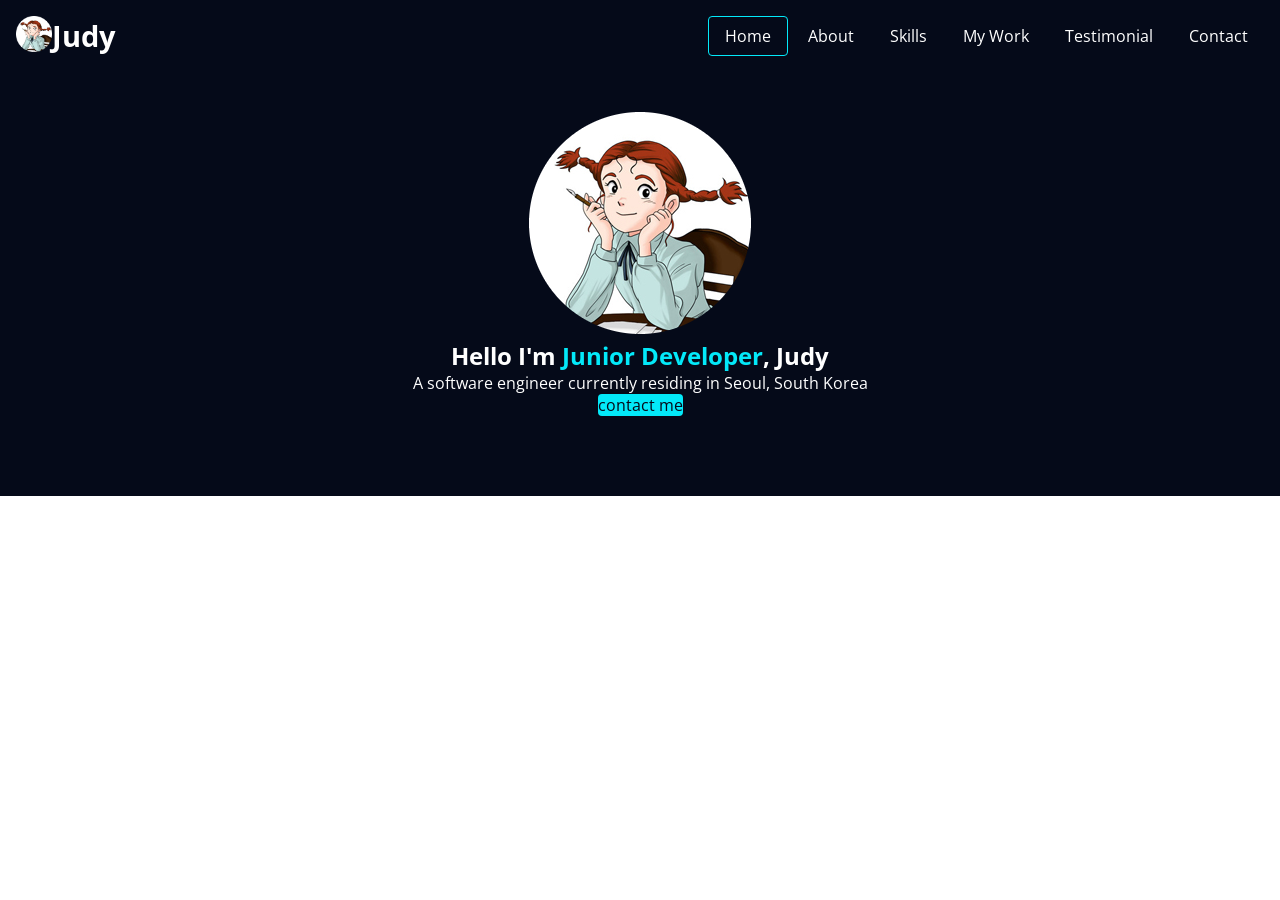
==== prectice/01_again_index.html @ ded692f9 "2026-03-16 commit" ====
<!DOCTYPE html>
<html lang="en">
<head>
    <meta charset="UTF-8">
    <meta name="viewport" content="width=device-width, initial-scale=1.0">
    <title>Portfolio-static</title>
    <meta name="description" content="portfolio-static">
    <link rel="shortcut icon" href="../images/favicon.ico" type="image/x-icon">
    <link rel="stylesheet" href="../css/again_style.css">
    <link rel="stylesheet" href="https://cdnjs.cloudflare.com/ajax/libs/font-awesome/6.5.0/css/all.min.css">
    <link rel="preconnect" href="https://fonts.googleapis.com">
    <link rel="preconnect" href="https://fonts.gstatic.com" crossorigin>
    <link href="https://fonts.googleapis.com/css2?family=Open+Sans:ital,wght@0,300..800;1,300..800&display=swap"
        rel="stylesheet">
</head>
<body>
        <header>
            <section class="header">
                <div class="header-logo">
                    <img src="../images/favicon.ico" alt="header-logo" class="header-logo-img">
                    <h1 class="header-logo-title">Judy</h1>
                </div>
                <nav>
                    <ul class="header-menu">
                        <li><a href="home#" class="header-menu-item active">Home</a></li>
                        <li><a href="about#" class="header-menu-item">About</a></li>
                        <li><a href="skills#" class="header-menu-item">Skills</a></li>
                        <li><a href="my work#" class="header-menu-item">My Work</a></li>
                        <li><a href="testimonial#" class="header-menu-item">Testimonial</a></li>
                        <li><a href="contact#" class="header-menu-item">Contact</a></li>
                    </ul>
                </nav>
            </section>
        </header>
        <main>
            <section id="home">
                <img src="../images/favicon.ico" alt="home-img" class="home-img">
                <h2 class="home-title">
                    Hello I'm <strong>Junior Developer</strong>, Judy</h2>
                <p class="home-description">A software engineer currently residing in Seoul, South Korea</p>
                <a href="#" class="home-contact">contact me</a>
            </section>
            <section id="about"></section>
            <section id="skills"></section>
            <section id="my work"></section>
            <section id="testimonial"></section>
            <section id="contact"></section>
        </main>
        <footer class="fooeter">
            <section class="footer"></section>
        </footer>
</body>
</html>
---- css/again_style.css ----
:root{
    /* color-list */
    --color-white: #fff;
    --color-black: #050a19;
    --color-accent: #03e9f9;
    --color-orange: #fd6413;
    --color-gray: #1b1e26;

    /* container-size */
    --max-size-container: 1200px;
}

/*-------Commons(공통) : 폰트, 여백, 패딩..---------*/
* {
    font-family: 'Open Sans', 'sans-serif';
    box-sizing: border-box;
    margin: 0;
    padding: 0;
}
ul {
    list-style-type: none;
}
a {
    text-decoration: none;
}
.title {
    font-size: 2.5rem;
    margin: 1rem 0;
}
/*------------Header Start-----------*/
.header {
    background-color: var(--color-black);
    width: 100%;
    padding: 1rem;
    display: flex;
    justify-content: space-between;
    align-items: center;
    position: fixed;
    top: 0;
    z-index: 1;

}
.header-logo {
    display: flex;
    color: var(--color-white);
}
.header-menu {
    display: flex;
    gap: 4px;
}
.header-logo-img {
    width: 36px;
    height: 36px;
}
.header-menu-item {
    color: var(--color-white);
    padding: 8px 16px;
}
.header-logo-title {
    font-size: 1.8rem;
}
.header-menu-item.active {
    border: 1px solid var(--color-accent);
    border-radius: 4px;
}
/*------------Header end-----------*/

/*------------Home Start-----------*/
#home {
    background-color: var(--color-black);
    color: var(--color-white);
    padding: 5rem 1rem;
    padding-top: 7rem;
    text-align: center; /*align-content: center; text-align: center; 둘 차이점 알아보기*/
    
    
}
.home-img {

}
.home-title {

}
strong {
    color: var(--color-accent);
}
.home-description {

}
.home-contact {
    background-color: var(--color-accent);
    color: var(--color-black);
    border-radius: 4px;
}

/*------------Home end-----------*/

/*------------About Start-----------*/
/*------------About end-----------*/

/*------------Skills Start-----------*/
/*------------Skills end-----------*/

/*------------My work start-----------*/
/*------------My work end-----------*/

/*------------Testimonial Start-----------*/
/*------------Testimonial end-----------*/

/*------------Contact Start-----------*/
/*------------Contact end-----------*/

/*------------Footer start-----------*/
/*------------Footer end-----------*/
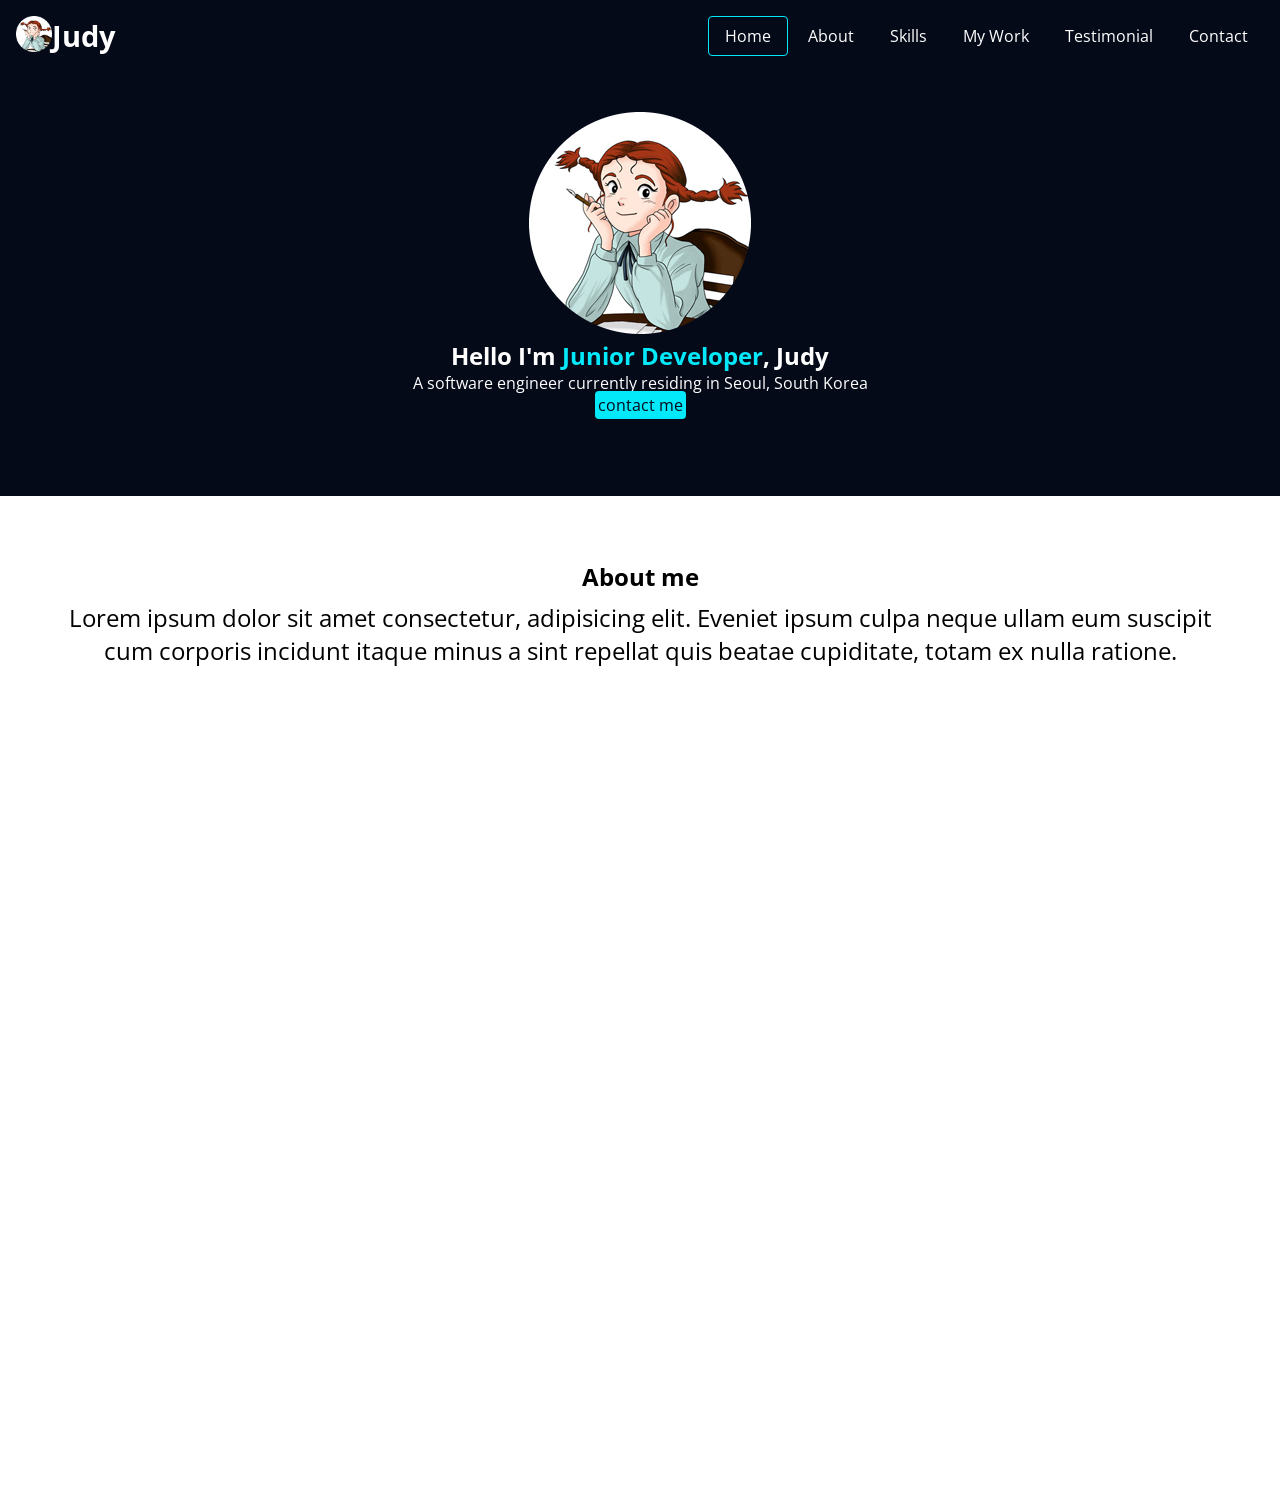
==== commit 12311952: "2026/03/17 commit" ====
--- a/prectice/01_again_index.html
+++ b/prectice/01_again_index.html
@@ -40,7 +40,17 @@
                 <p class="home-description">A software engineer currently residing in Seoul, South Korea</p>
                 <a href="#" class="home-contact">contact me</a>
             </section>
-            <section id="about"></section>
+
+            <section id="about">
+                <h2 class="home-title">About me</h2>
+                <p class="description">Lorem ipsum dolor sit amet consectetur, adipisicing elit. 
+                    Eveniet ipsum culpa neque ullam eum suscipit cum corporis 
+                    incidunt itaque minus a sint repellat quis beatae cupiditate, 
+                    totam ex nulla ratione.</p>
+                    <ul>
+                        <li></li>
+                    </ul>
+            </section>
             <section id="skills"></section>
             <section id="my work"></section>
             <section id="testimonial"></section>
--- a/css/again_style.css
+++ b/css/again_style.css
@@ -26,6 +26,23 @@
 .title {
     font-size: 2.5rem;
     margin: 1rem 0;
+}
+section, footer {
+    padding: 4rem;
+    text-align: center;
+}
+section.container {
+    width: var(--max-size-container);
+    max-width: 100%;
+    margin: auto;
+}
+.title {
+    font-size: 2.5rem;
+    margin: 1rem 0;
+}
+.description {
+    font-size: 1.5rem;
+    margin: 0.5rem 0;
 }
 /*------------Header Start-----------*/
 .header {
@@ -91,11 +108,13 @@
     background-color: var(--color-accent);
     color: var(--color-black);
     border-radius: 4px;
+    padding: 3px;
 }
 
 /*------------Home end-----------*/
 
 /*------------About Start-----------*/
+
 /*------------About end-----------*/
 
 /*------------Skills Start-----------*/
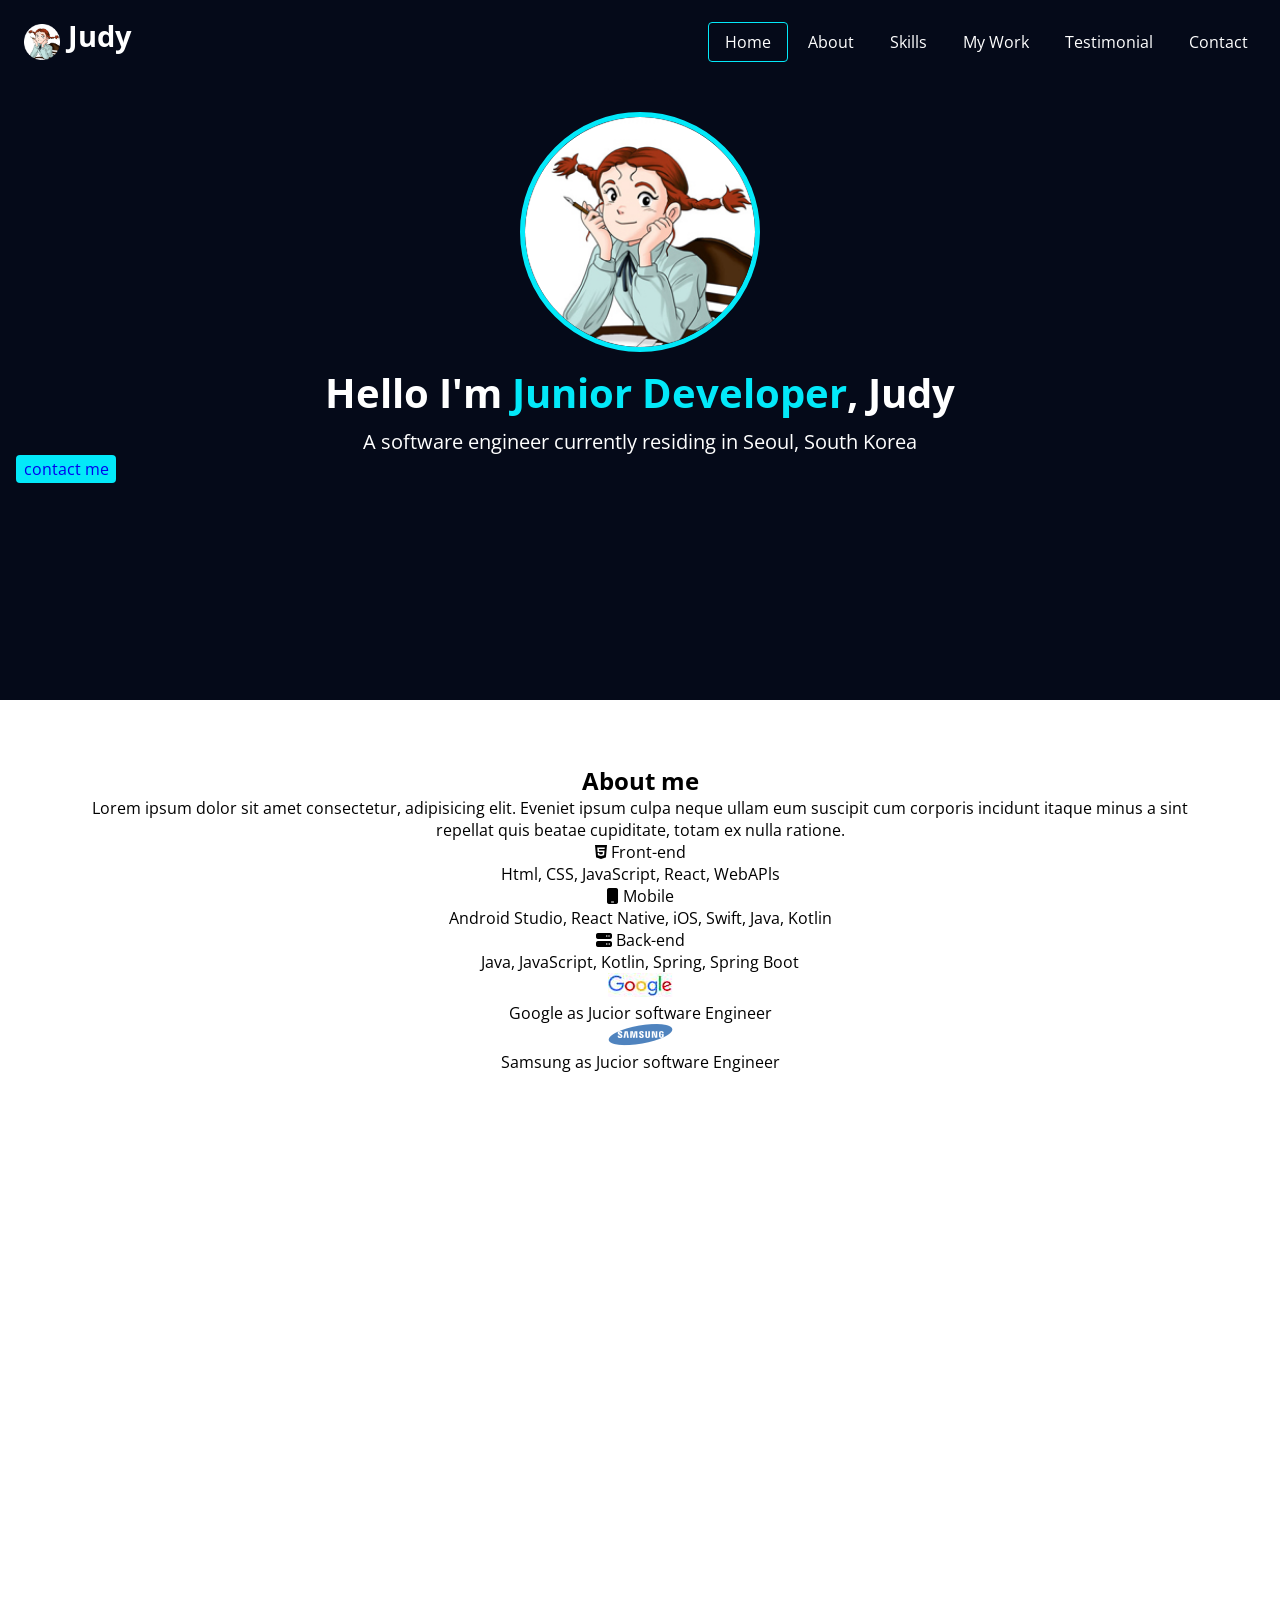
==== commit 10a16e5a: "2026/03/17 commit" ====
--- a/prectice/01_again_index.html
+++ b/prectice/01_again_index.html
@@ -38,17 +38,38 @@
                 <h2 class="home-title">
                     Hello I'm <strong>Junior Developer</strong>, Judy</h2>
                 <p class="home-description">A software engineer currently residing in Seoul, South Korea</p>
-                <a href="#" class="home-contact">contact me</a>
+                <p class="home-contact"><a href="#">contact me</a></p>
             </section>
 
             <section id="about">
-                <h2 class="home-title">About me</h2>
-                <p class="description">Lorem ipsum dolor sit amet consectetur, adipisicing elit. 
+                <h2 class="about-title">About me</h2>
+                <p>Lorem ipsum dolor sit amet consectetur, adipisicing elit. 
                     Eveniet ipsum culpa neque ullam eum suscipit cum corporis 
                     incidunt itaque minus a sint repellat quis beatae cupiditate, 
                     totam ex nulla ratione.</p>
+                    <ul class="majors">
+                        <li><i class="fa-brands fa-html5"></i>
+                            <span class="major">Front-end</span>
+                            <p>Html, CSS, JavaScript, React, WebAPls</p>
+                        </li>
+                        <li><i class="fa-solid fa-mobile"></i>
+                            <span class="major">Mobile</span>
+                            <p>Android Studio, React Native, iOS, Swift, Java, Kotlin</p>
+                        </li>
+                        <li><i><i class="fa-solid fa-server"></i></i>
+                            <span class="major">Back-end</span>
+                            <p>Java, JavaScript, Kotlin, Spring, Spring Boot</p>
+                        </li>
+                    </ul>
                     <ul>
-                        <li></li>
+                        <li>
+                            <img src="../images/jobs/google.png" alt="google">
+                            <p>Google as Jucior software Engineer</p>
+                        </li>
+                        <li>
+                            <img src="../images/jobs/samsung.png" alt="samsung">
+                            <p>Samsung as Jucior software Engineer</p>
+                        </li>
                     </ul>
             </section>
             <section id="skills"></section>
--- a/css/again_style.css
+++ b/css/again_style.css
@@ -68,6 +68,7 @@
 .header-logo-img {
     width: 36px;
     height: 36px;
+    margin: 0.5rem;
 }
 .header-menu-item {
     color: var(--color-white);
@@ -84,6 +85,8 @@
 
 /*------------Home Start-----------*/
 #home {
+    width: 100%;
+    height: 700px;
     background-color: var(--color-black);
     color: var(--color-white);
     padding: 5rem 1rem;
@@ -93,18 +96,22 @@
     
 }
 .home-img {
-
+    width: 15rem;
+    border: 5px solid var(--color-accent);
+    border-radius: 100%;
 }
 .home-title {
-
+    font-size: 2.5rem;
+    margin: 0.5rem;
 }
 strong {
     color: var(--color-accent);
 }
 .home-description {
-
+    font-size: 20px;
 }
 .home-contact {
+    width: 100px;
     background-color: var(--color-accent);
     color: var(--color-black);
     border-radius: 4px;
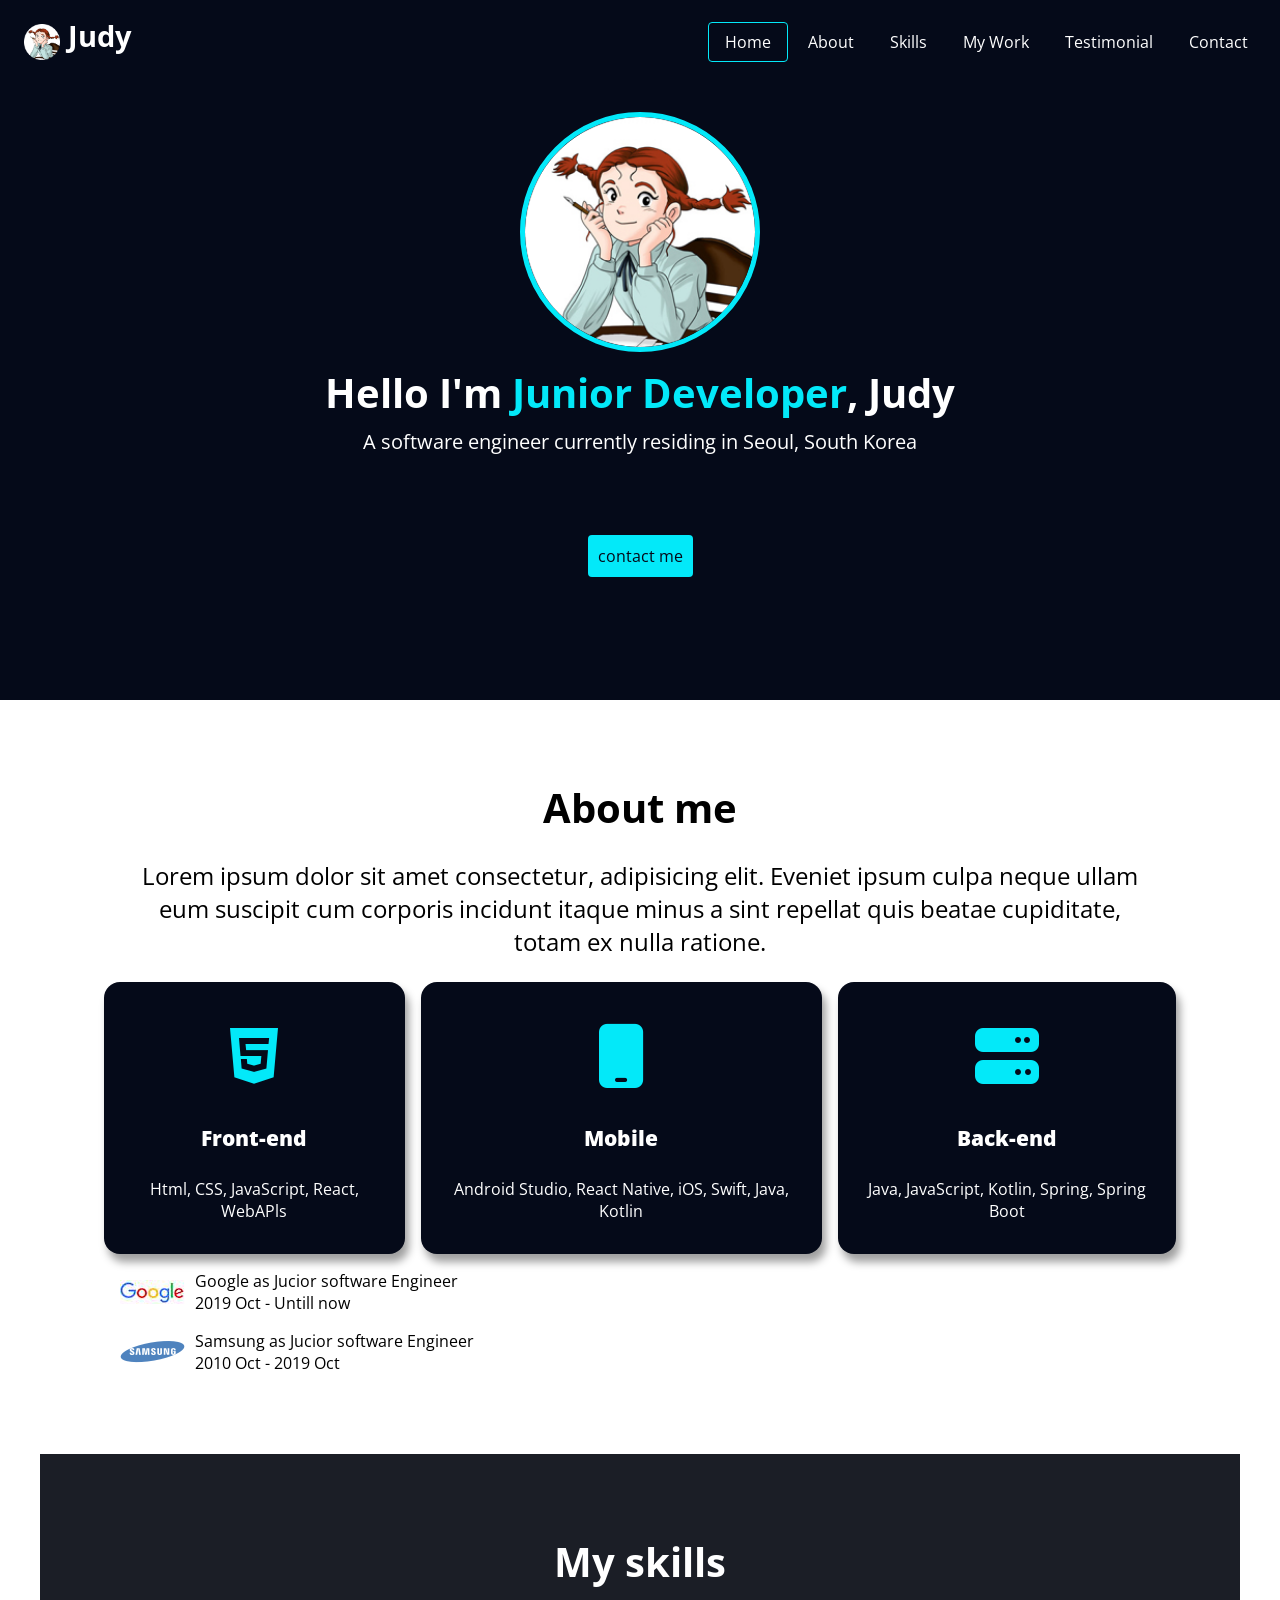
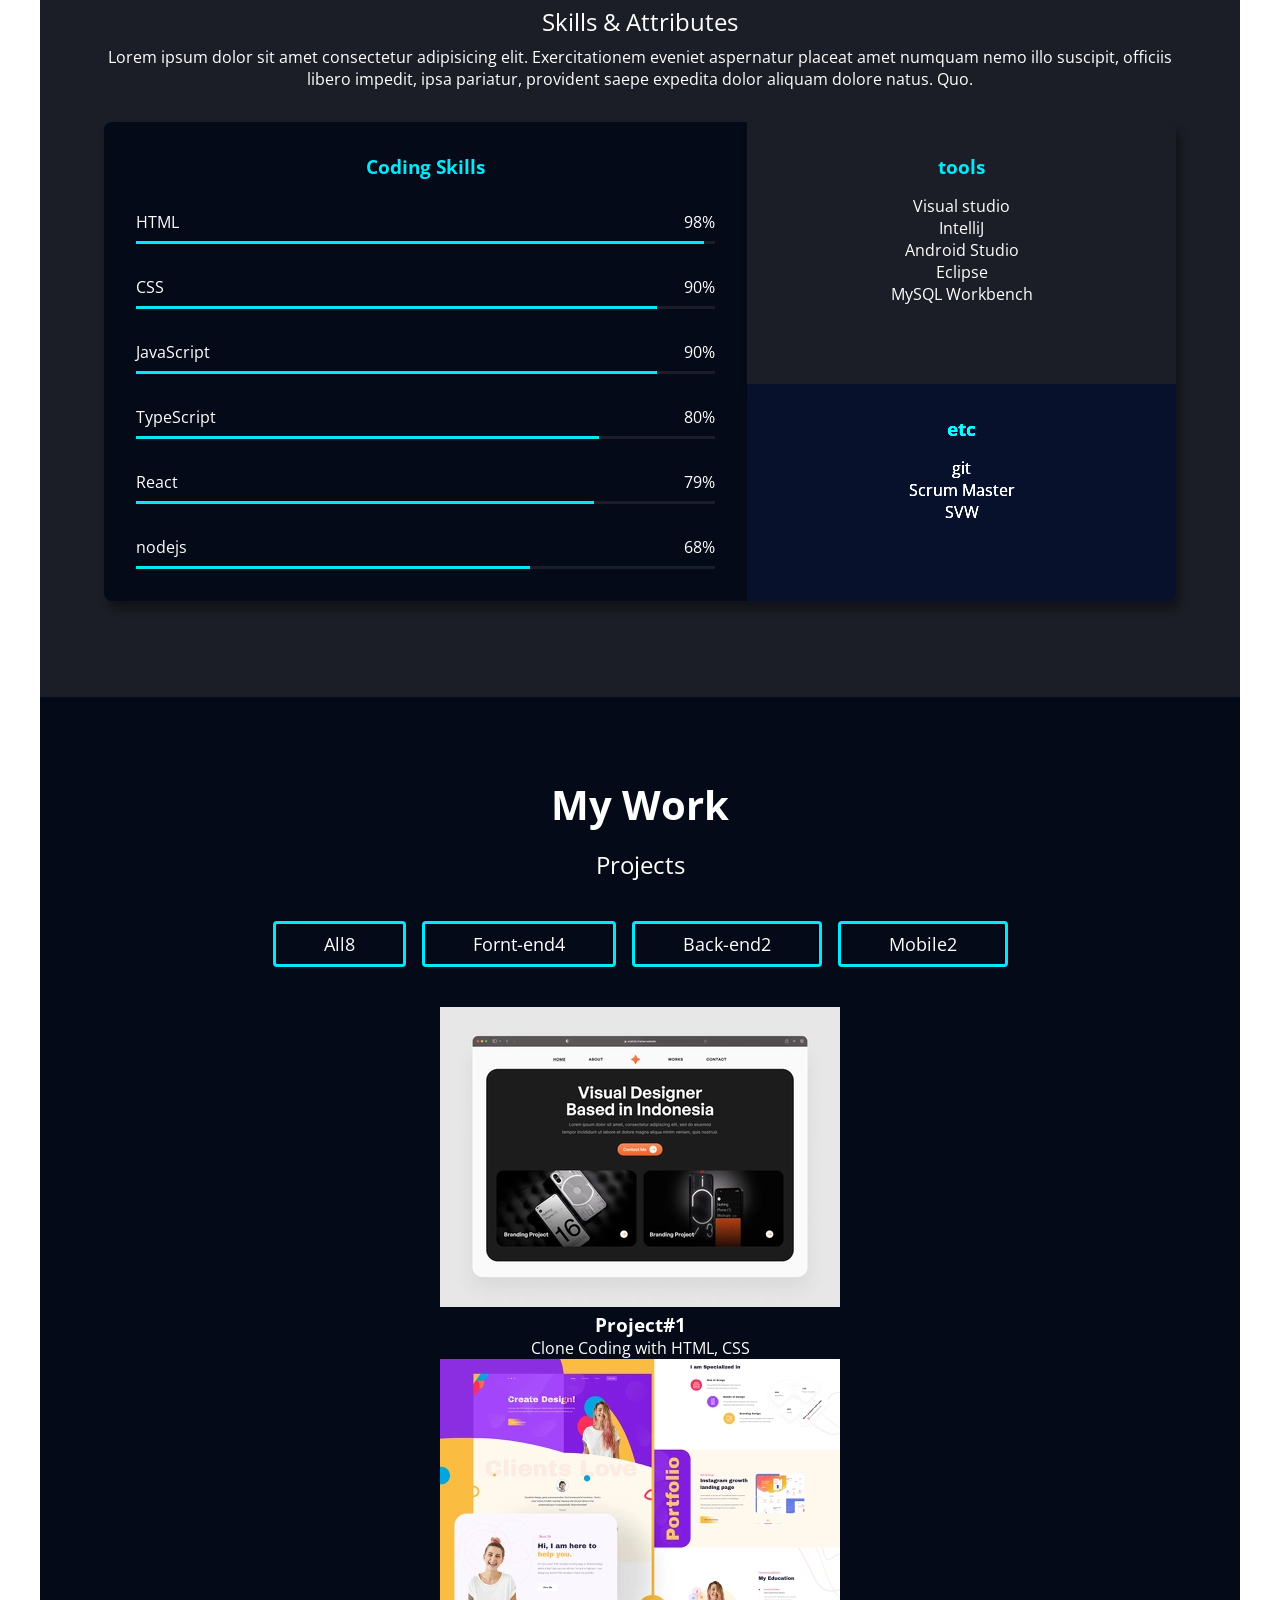
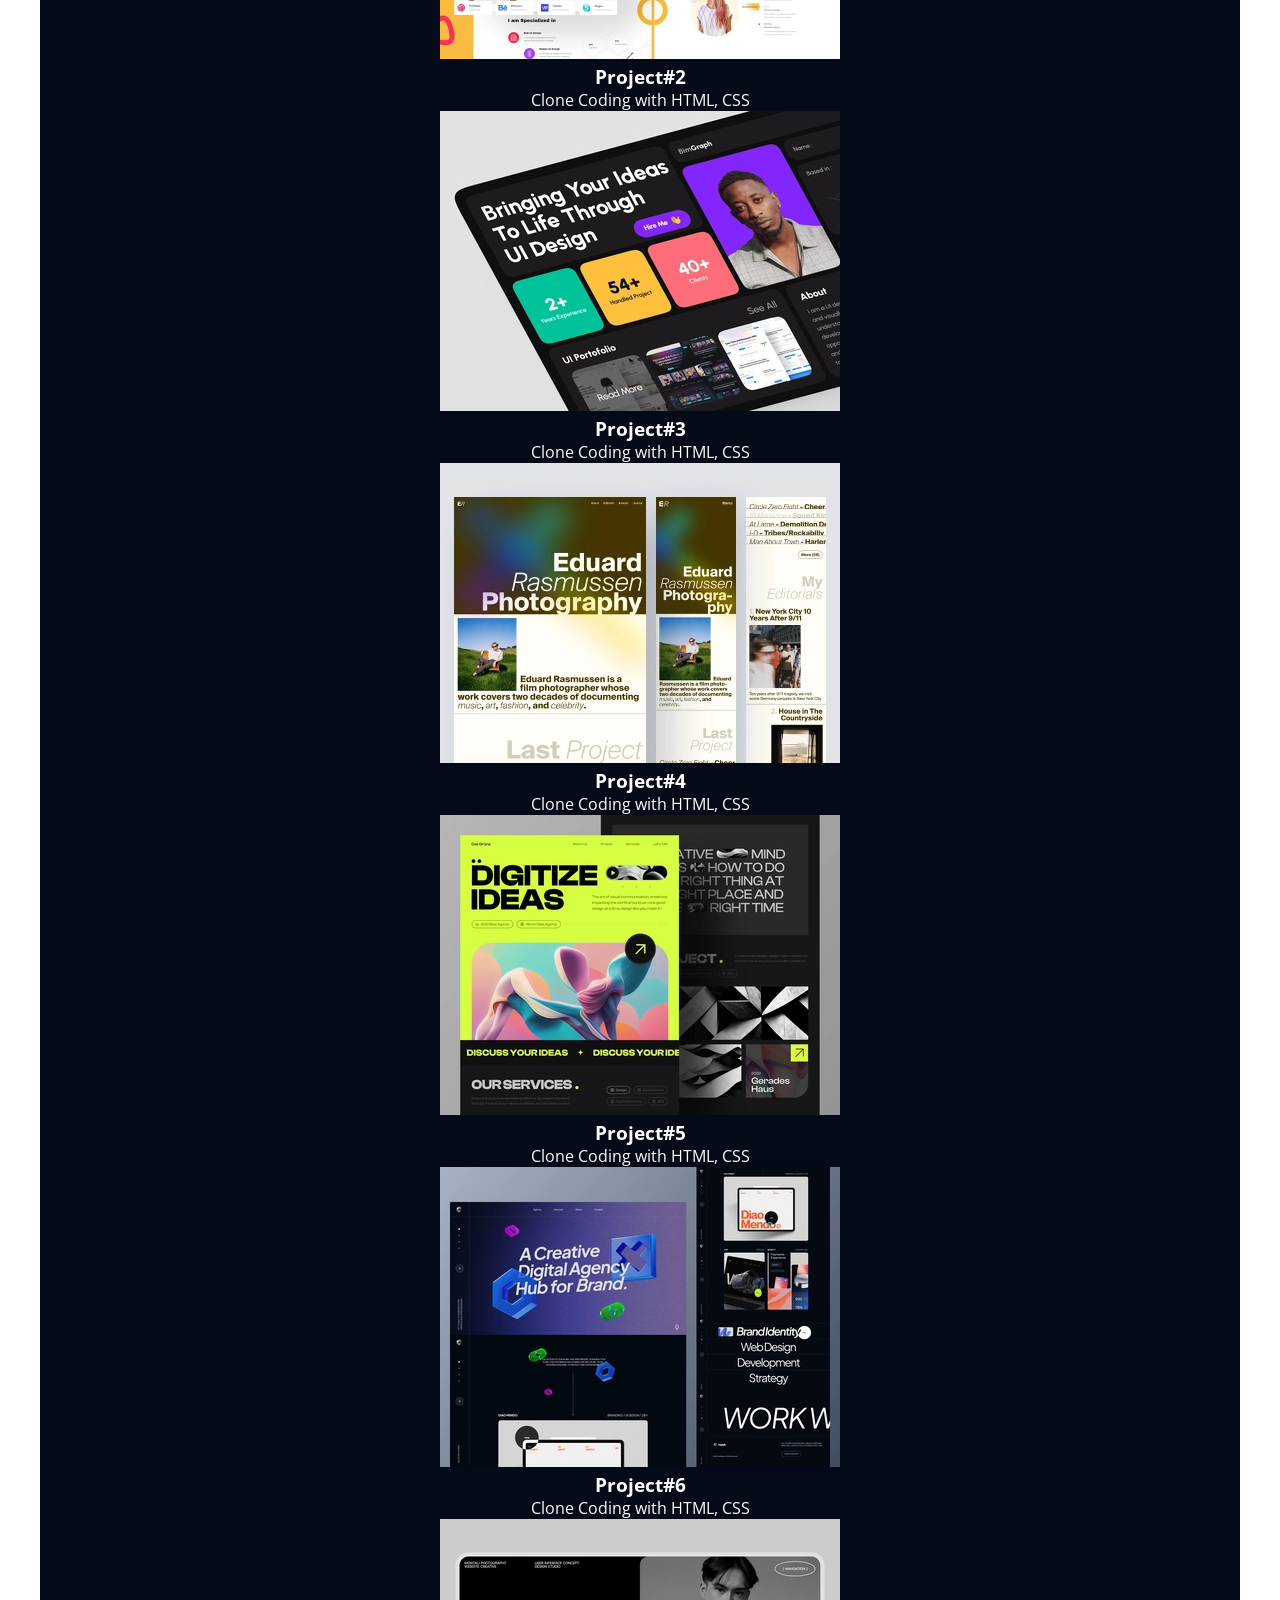
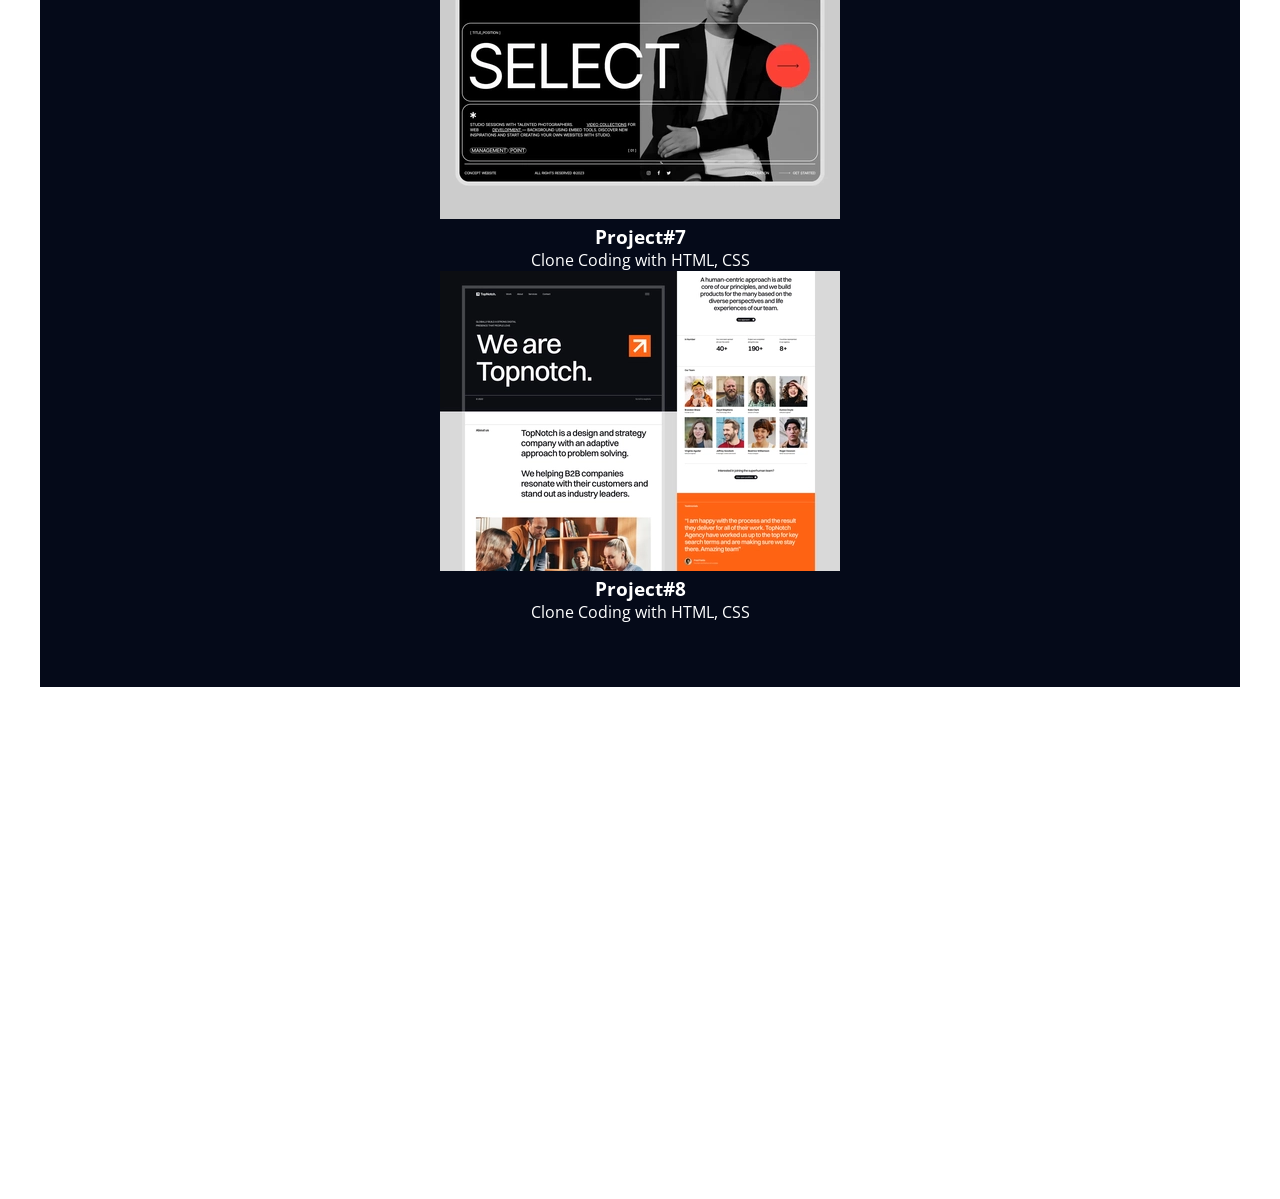
==== commit 12c5d482: "2026/03/17 commit" ====
--- a/prectice/01_again_index.html
+++ b/prectice/01_again_index.html
@@ -14,6 +14,7 @@
         rel="stylesheet">
 </head>
 <body>
+    <!-- Header -->
         <header>
             <section class="header">
                 <div class="header-logo">
@@ -33,49 +34,198 @@
             </section>
         </header>
         <main>
+            <!-- Home -->
             <section id="home">
                 <img src="../images/favicon.ico" alt="home-img" class="home-img">
                 <h2 class="home-title">
                     Hello I'm <strong>Junior Developer</strong>, Judy</h2>
                 <p class="home-description">A software engineer currently residing in Seoul, South Korea</p>
-                <p class="home-contact"><a href="#">contact me</a></p>
-            </section>
-
-            <section id="about">
-                <h2 class="about-title">About me</h2>
-                <p>Lorem ipsum dolor sit amet consectetur, adipisicing elit. 
+                <a class="home-contact" href="#">contact me</a>
+            </section>
+            <!-- About -->
+            <section id="about" class="section container">
+                <h2 class="title">About me</h2>
+                <p class="about-description">Lorem ipsum dolor sit amet consectetur, adipisicing elit. 
                     Eveniet ipsum culpa neque ullam eum suscipit cum corporis 
                     incidunt itaque minus a sint repellat quis beatae cupiditate, 
                     totam ex nulla ratione.</p>
                     <ul class="majors">
-                        <li><i class="fa-brands fa-html5"></i>
-                            <span class="major">Front-end</span>
-                            <p>Html, CSS, JavaScript, React, WebAPls</p>
-                        </li>
-                        <li><i class="fa-solid fa-mobile"></i>
-                            <span class="major">Mobile</span>
+                        <li class="major">
+                            <i class="fa-brands fa-html5"></i>
+                            <p class="major-title">Front-end</p>
+                            <p class="">Html, CSS, JavaScript, React, WebAPls</p>
+                        </li>
+                        <li class="major">
+                            <i class="fa-solid fa-mobile"></i>
+                            <p class="major-title">Mobile</p>
                             <p>Android Studio, React Native, iOS, Swift, Java, Kotlin</p>
                         </li>
-                        <li><i><i class="fa-solid fa-server"></i></i>
-                            <span class="major">Back-end</span>
+                        <li class="major"><i>
+                            <i class="fa-solid fa-server"></i></i>
+                            <p class="major-title">Back-end</p>
                             <p>Java, JavaScript, Kotlin, Spring, Spring Boot</p>
                         </li>
                     </ul>
-                    <ul>
-                        <li>
+                    <ul class="jobs">
+                        <li class="job">
                             <img src="../images/jobs/google.png" alt="google">
-                            <p>Google as Jucior software Engineer</p>
-                        </li>
-                        <li>
+                            <div>
+                                <p class="job-name">Google as Jucior software Engineer</p>
+                                <p class="job-period">2019 Oct - Untill now</p>
+                            </div>
+                        </li>
+                        <li class="job">
                             <img src="../images/jobs/samsung.png" alt="samsung">
-                            <p>Samsung as Jucior software Engineer</p>
+                            <div>
+                                <p class="job-name">Samsung as Jucior software Engineer</p>
+                                <p class="job-period">2010 Oct - 2019 Oct</p>
+                            </div>
                         </li>
                     </ul>
             </section>
-            <section id="skills"></section>
-            <section id="my work"></section>
-            <section id="testimonial"></section>
-            <section id="contact"></section>
+            <!-- Skills -->
+            <section id="skills" class="section container">
+                <h2 class="title">My skills</h2>
+                <p class="description">Skills & Attributes</p>
+                <p>Lorem ipsum dolor sit amet consectetur adipisicing elit. 
+                    Exercitationem eveniet aspernatur placeat amet numquam nemo illo suscipit, 
+                    officiis libero impedit, ipsa pariatur, provident saepe expedita dolor 
+                    aliquam dolore natus. Quo.</p>
+                    <div class="skills">
+                        <article class="skills-coding">
+                            <h3 class="skills-title">Coding Skills</h3>
+                            <ul>
+                                <li class="bar">
+                                    <div class="bar-title"><span>HTML</span><span>98%</span></div>
+                                    <div class="bar-bg">
+                                    <div class="bar-value" style="width: 98%;"></div>
+                                </div>
+                                </li>
+                                <li class="bar">
+                                    <div class="bar-title"><span>CSS</span><span>90%</span></div>
+                                    <div class="bar-bg">
+                                    <div class="bar-value" style="width: 90%;"></div>
+                                </div>
+                                </li>
+                                <li class="bar">
+                                    <div class="bar-title"><span>JavaScript</span><span>90%</span></div>
+                                    <div class="bar-bg">
+                                    <div class="bar-value" style="width: 90%;"></div>
+                                </div>
+                                </li>
+                                <li class="bar">
+                                    <div class="bar-title"><span>TypeScript</span><span>80%</span></div>
+                                    <div class="bar-bg">
+                                    <div class="bar-value" style="width: 80%;"></div>
+                                </div>
+                                </li>
+                                <li class="bar">
+                                    <div class="bar-title"><span>React</span><span>79%</span></div>
+                                    <div class="bar-bg">
+                                    <div class="bar-value" style="width: 79%;"></div>
+                                </div>
+                                </li>
+                                <li class="bar">
+                                    <div class="bar-title"><span>nodejs</span><span>68%</span></div>
+                                    <div class="bar-bg">
+                                    <div class="bar-value" style="width: 68%;"></div>
+                                </div>
+                                </li>
+                            </ul>
+                        </article>
+                        <article class="skills-tools">
+                            <h3 class="skills-title">tools</h3>
+                            <ul>
+                                <div>
+                                    <li>Visual studio</li>
+                                    <li>IntelliJ</li>
+                                    <li>Android Studio</li>
+                                    <li>Eclipse</li>
+                                    <li>MySQL Workbench</li>
+                                </div>
+                            </ul>
+                        </article>
+                        <article class="skills-etc">
+                            <h3 class="skills-title">etc</h3>
+                            <ul>
+                                <li>git</li>
+                                <li>Scrum  Master</li>
+                                <li>SVW</li>
+                            </ul>
+                        </article>
+                    </div>
+            </section>
+
+            <section id="work" class="section container">
+                <h2 class="title">My Work</h2>
+                <p class="description">Projects</p>
+                <ul class="categories">
+                    <li><button class="category">All<span class="category-count">8</span></button></li>
+                    <li><button class="category">Fornt-end<span class="category-count">4</span></button></li>
+                    <li><button class="category">Back-end<span class="category-count">2</span></button></li>
+                    <li><button class="category">Mobile<span class="category-count">2</span></button></li>
+                </ul>
+                <ul class="projects">
+                <li class="project">
+                    <img class="project-img" src="../images/projects/project1.webp" alt="projact-img">
+                    <div class="project-meta">
+                        <h3 class="project-meta-title">Project#1</h3>
+                        <p>Clone Coding with HTML, CSS</p>
+                    </div>
+                </li>
+                <li class="project">
+                    <img class="project-img" src="../images/projects/project2.webp" alt="projact-img">
+                    <div class="project-meta">
+                        <h3 class="project-meta-title">Project#2</h3>
+                        <p>Clone Coding with HTML, CSS</p>
+                    </div>
+                </li>
+                <li class="project">
+                    <img class="project-img" src="../images/projects/project3.webp" alt="projact-img">
+                    <div class="project-meta">
+                        <h3 class="project-meta-title">Project#3</h3>
+                        <p>Clone Coding with HTML, CSS</p>
+                    </div>
+                </li>
+                <li class="project">
+                    <img class="project-img" src="../images/projects/project4.webp" alt="projact-img">
+                    <div class="project-meta">
+                        <h3 class="project-meta-title">Project#4</h3>
+                        <p>Clone Coding with HTML, CSS</p>
+                    </div>
+                </li>
+                <li class="project">
+                    <img class="project-img" src="../images/projects/project5.webp" alt="projact-img">
+                    <div class="project-meta">
+                        <h3 class="project-meta-title">Project#5</h3>
+                        <p>Clone Coding with HTML, CSS</p>
+                    </div>
+                </li>
+                <li class="project">
+                    <img class="project-img" src="../images/projects/project6.webp" alt="projact-img">
+                    <div class="project-meta">
+                        <h3 class="project-meta-title">Project#6</h3>
+                        <p>Clone Coding with HTML, CSS</p>
+                    </div>
+                </li>
+                <li class="project">
+                    <img class="project-img" src="../images/projects/project7.webp" alt="projact-img">
+                    <div class="project-meta">
+                        <h3 class="project-meta-title">Project#7</h3>
+                        <p>Clone Coding with HTML, CSS</p>
+                    </div>
+                </li>
+                <li class="project">
+                    <img class="project-img" src="../images/projects/project8.webp" alt="projact-img">
+                    <div class="project-meta">
+                        <h3 class="project-meta-title">Project#8</h3>
+                        <p>Clone Coding with HTML, CSS</p>
+                    </div>
+                </li>
+            </ul>
+            </section>
+            <section id="testimonial" class="section container"></section>
+            <section id="contact" class="section container"></section>
         </main>
         <footer class="fooeter">
             <section class="footer"></section>
--- a/css/again_style.css
+++ b/css/again_style.css
@@ -111,23 +111,133 @@
     font-size: 20px;
 }
 .home-contact {
-    width: 100px;
+    display: inline-block;
     background-color: var(--color-accent);
     color: var(--color-black);
     border-radius: 4px;
-    padding: 3px;
-}
-
+    padding: 10px;
+    margin: 5rem;
+}
 /*------------Home end-----------*/
 
 /*------------About Start-----------*/
-
+.about-title {
+    font-size: 2rem;
+}
+.about-description {
+    margin: 1.5rem;
+    font-size: 1.5rem;
+}
+.majors {
+    display: flex;
+    text-align: center;
+    justify-content: space-between;
+    gap: 1rem;
+}
+.major {
+    padding: 2rem 1rem;
+    border-radius: 1rem;
+    background-color: var(--color-black);
+    color: var(--color-white);
+    box-shadow: 4px 8px 8px rgba(0, 0, 0, 0.38);
+}
+ul i {
+    font-size: 4rem;
+    color: var(--color-accent);
+    margin: 10px;
+}
+.major-title {
+    margin: 10px;
+    font-size: 1.3rem;
+    font-weight: 800;
+    padding: 1rem 0;
+}
+.jobs {
+    text-align: start;
+}
+.job {
+    display: flex;
+    align-items: center;
+    gap: 10px;
+    margin: 1rem;/
+}
 /*------------About end-----------*/
 
 /*------------Skills Start-----------*/
+#skills { 
+    background-color: var(--color-gray);
+    color: var(--color-white);
+}
+.skills {
+    display: grid;
+    grid-template-columns: 6fr 4fr;
+    margin: 2rem 0;
+    border-radius: 8px;
+    box-shadow: 4px 8px 8px rgba(0, 0, 0, 0.38);
+    overflow: hidden;
+}
+.skills-title {
+    color: var(--color-accent);
+    margin: 1rem 0;
+}
+.skills-coding {
+    grid-row: span 2;
+    background-color: var(--color-black);
+    padding: 1rem;
+    box-shadow: 4px 8px 8px rgba(0, 0, 0, 0.38);
+}
+.skills-tools {
+    background-color: var(--color-gray);
+    padding: 1rem;
+    box-shadow: 4px 8px 8px rgba(0, 0, 0, 0.38);
+}
+.skills-etc {
+    background-color: var(--color-black);
+    padding: 1rem;
+    filter: brightness(170%);
+    box-shadow: 4px 8px 8px rgba(0, 0, 0, 0.38);
+}
+.bar {
+    display: flex;
+    flex-direction: column;
+    padding: 1rem;
+    gap: 0.5rem;
+}
+.bar-title {
+    display: flex;
+    justify-content: space-between;
+}
+.bar-bg {
+    width: 100%;
+    height: 3px;
+    background-color: var(--color-gray);
+}
+.bar-value {
+    background-color: var(--color-accent);
+    height: 3px;
+}
 /*------------Skills end-----------*/
 
 /*------------My work start-----------*/
+#work {
+    background-color: var(--color-black);
+    color: var(--color-white);
+}
+.categories {
+    display: flex;
+    justify-content: center;
+    gap: 1rem;
+    margin: 2.5rem 0;
+}
+.category {
+    border: 3px solid var(--color-accent);
+    background-color: var(--color-black);
+    color: var(--color-white);
+    border-radius: 4px;
+    padding: 0.5rem 3rem;
+    font-size: 1.1rem;
+}
+
 /*------------My work end-----------*/
 
 /*------------Testimonial Start-----------*/
